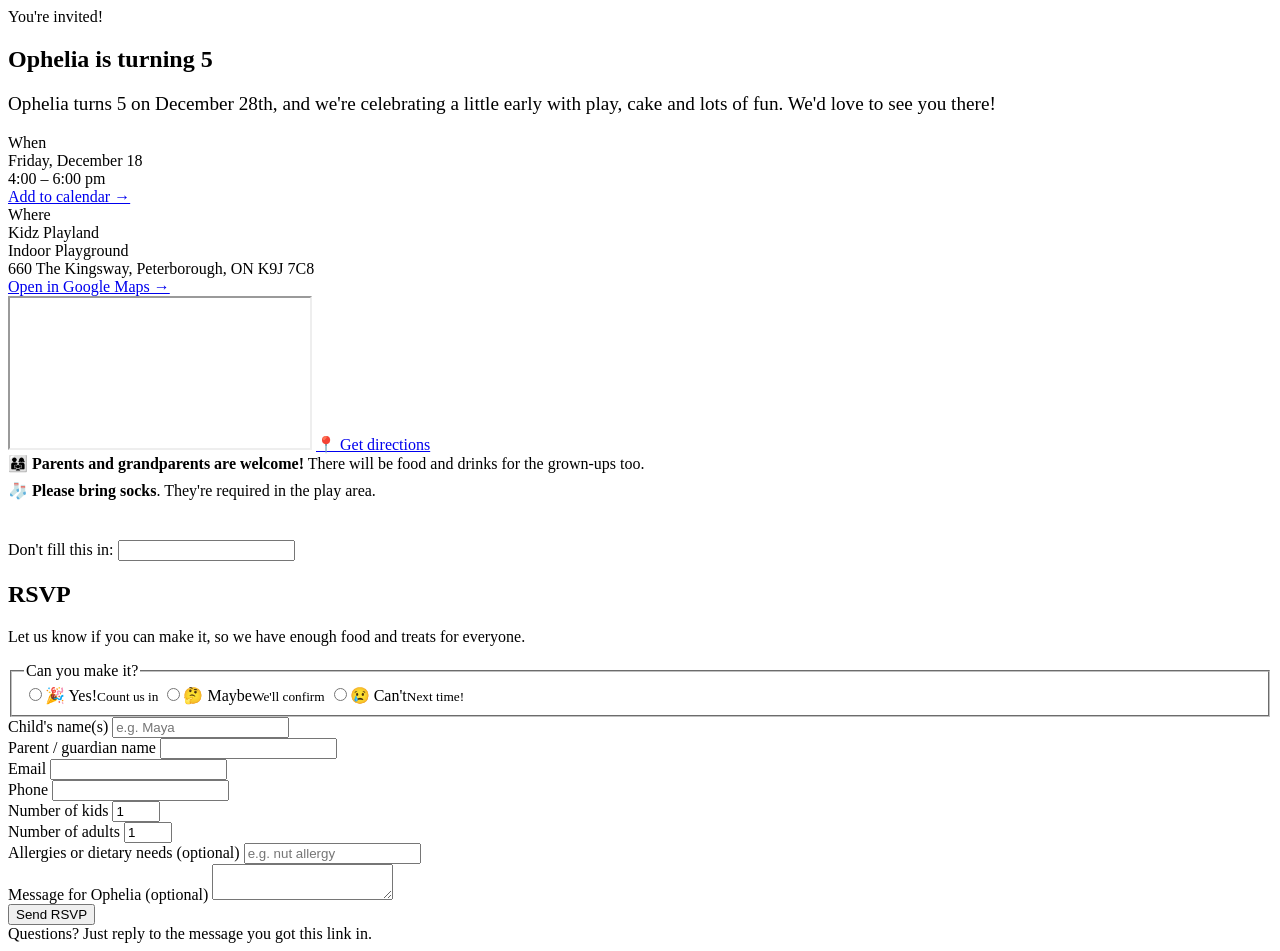
==== public/birthday/index.html @ d17a63dd "Simplify adults label and align two-column RSVP fields Co-Authored-By: Claude Opus 5.5 <noreply@anth" ====
<!doctype html>
<html lang="en">
<head>
  <meta charset="utf-8">
  <meta name="viewport" content="width=device-width, initial-scale=1">
  <meta name="robots" content="noindex, nofollow">
  <title>Ophelia's 5th birthday party</title>
  <meta name="description" content="Join us to celebrate! Tap to see the details and RSVP.">
  <meta name="theme-color" content="#ff6fa5">

  <!-- Link preview for texts and emails -->
  <meta property="og:type" content="website">
  <meta property="og:url" content="https://opheliadex.com/birthday/">
  <meta property="og:title" content="You're invited to Ophelia's 5th birthday party! 🎉">
  <meta property="og:description" content="Friday, December 18 · 4–6 pm · Kidz Playland, Peterborough. Tap to RSVP.">
  <meta property="og:image" content="https://opheliadex.com/images/invite-preview.png">
  <meta property="og:image:width" content="1200">
  <meta property="og:image:height" content="630">
  <meta name="twitter:card" content="summary_large_image">

  <link rel="icon" href="/favicon.svg" type="image/svg+xml">
  <link rel="preconnect" href="https://fonts.googleapis.com">
  <link rel="preconnect" href="https://fonts.gstatic.com" crossorigin>
  <link href="https://fonts.googleapis.com/css2?family=Fredoka:wght@500;600&family=Nunito:wght@400;600;700;800&display=swap" rel="stylesheet">
  <link rel="stylesheet" href="/styles.css">
</head>
<body>
  <main>
    <section class="invite-hero confetti">
      <div class="wrap narrow">
        <div class="eyebrow">You're invited!</div>
        <h1>Ophelia is turning <span class="age">5</span></h1>
        <p class="lead" style="color:var(--muted);font-size:1.2rem">Ophelia turns 5 on December 28th, and we're celebrating a little early with play, cake and lots of fun. We'd love to see you there!</p>

        <div class="details" style="text-align:left">
          <div class="detail">
            <div class="label">When</div>
            <div class="value">Friday, December 18</div>
            <div class="sub">4:00 – 6:00 pm<br>
              <a href="/birthday/party.ics">Add to calendar →</a></div>
          </div>
          <div class="detail">
            <div class="label">Where</div>
            <div class="value">Kidz Playland</div>
            <div class="sub">Indoor Playground<br>660 The Kingsway, Peterborough, ON K9J 7C8<br>
              <a href="https://www.google.com/maps/place/Kidz+Playland+-+Indoor+Playground/@44.2764696,-78.3451571,17z/data=!3m1!4b1!4m6!3m5!1s0x89d58d0263e0dae3:0xb6d3b5774a932951!8m2!3d44.2764696!4d-78.3425822!16s%2Fg%2F11gxt74zpr" target="_blank" rel="noopener">Open in Google Maps →</a></div>
          </div>
        </div>

        <div class="map">
          <iframe title="Map to Kidz Playland" loading="lazy" referrerpolicy="no-referrer-when-downgrade" allowfullscreen
                  src="https://www.google.com/maps?q=Kidz+Playland+-+Indoor+Playground,+660+The+Kingsway,+Peterborough,+ON+K9J+7C8&amp;z=15&amp;output=embed"></iframe>
          <a class="btn secondary map-btn" href="https://www.google.com/maps/dir/?api=1&amp;destination=Kidz+Playland+-+Indoor+Playground,+660+The+Kingsway,+Peterborough,+ON+K9J+7C8" target="_blank" rel="noopener">📍 Get directions</a>
        </div>
        <div class="note" style="text-align:left">
          <p style="margin:0 0 .5em">👨‍👩‍👧 <strong>Parents and grandparents are welcome!</strong> There will be food and drinks for the grown-ups too.</p>
          <p style="margin:0">🧦 <strong>Please bring socks</strong>. They're required in the play area.</p>
        </div>
      </div>
    </section>

    <section style="padding-top:24px">
      <div class="wrap narrow">
        <form class="rsvp" name="rsvp" method="POST" action="/birthday/thanks/"
              data-netlify="true" netlify-honeypot="bot-field">
          <input type="hidden" name="form-name" value="rsvp">
          <p class="hp"><label>Don't fill this in: <input name="bot-field" tabindex="-1" autocomplete="off"></label></p>

          <h2>RSVP</h2>
          <p class="deadline">Let us know if you can make it, so we have enough food and treats for everyone.</p>

          <fieldset class="field">
            <legend>Can you make it?</legend>
            <div class="choices">
              <label class="choice"><input type="radio" name="attending" value="Yes" required><span>🎉 Yes!<small>Count us in</small></span></label>
              <label class="choice"><input type="radio" name="attending" value="Maybe"><span>🤔 Maybe<small>We'll confirm</small></span></label>
              <label class="choice"><input type="radio" name="attending" value="No"><span>😢 Can't<small>Next time!</small></span></label>
            </div>
          </fieldset>

          <div class="field">
            <label for="child">Child's name(s)</label>
            <input id="child" type="text" name="child_names" autocomplete="off" required placeholder="e.g. Maya">
          </div>

          <div class="field">
            <label for="parent">Parent / guardian name</label>
            <input id="parent" type="text" name="parent_name" autocomplete="name" required>
          </div>

          <div class="row">
            <div class="field">
              <label for="email">Email</label>
              <input id="email" type="email" name="email" autocomplete="email" required>
            </div>
            <div class="field">
              <label for="phone">Phone</label>
              <input id="phone" type="tel" name="phone" autocomplete="tel" inputmode="tel" required
                     pattern="[0-9+\(\)\-\s.]{7,}" title="Please enter a phone number">
            </div>
          </div>

          <div class="attending-only">
            <div class="row">
              <div class="field">
                <label for="kids">Number of kids</label>
                <input id="kids" type="number" name="kids" min="0" max="10" value="1" inputmode="numeric">
              </div>
              <div class="field">
                <label for="adults">Number of adults</label>
                <input id="adults" type="number" name="adults" min="0" max="10" value="1" inputmode="numeric">
              </div>
            </div>
            <div class="field">
              <label for="allergies">Allergies or dietary needs <span class="hint">(optional)</span></label>
              <input id="allergies" type="text" name="allergies" placeholder="e.g. nut allergy">
            </div>
          </div>

          <div class="field">
            <label for="message">Message for Ophelia <span class="hint">(optional)</span></label>
            <textarea id="message" name="message"></textarea>
          </div>

          <button class="btn" type="submit">Send RSVP</button>
        </form>
      </div>
    </section>
  </main>

  <footer class="site-footer">
    <div class="wrap">Questions? Just reply to the message you got this link in.</div>
  </footer>

  <script>
    // Hide headcount and allergy fields when someone can't come.
    (function () {
      var form = document.querySelector('form.rsvp');
      var extra = form.querySelector('.attending-only');
      form.addEventListener('change', function (e) {
        if (e.target.name !== 'attending') return;
        extra.hidden = e.target.value === 'No';
      });
    })();
  </script>
</body>
</html>
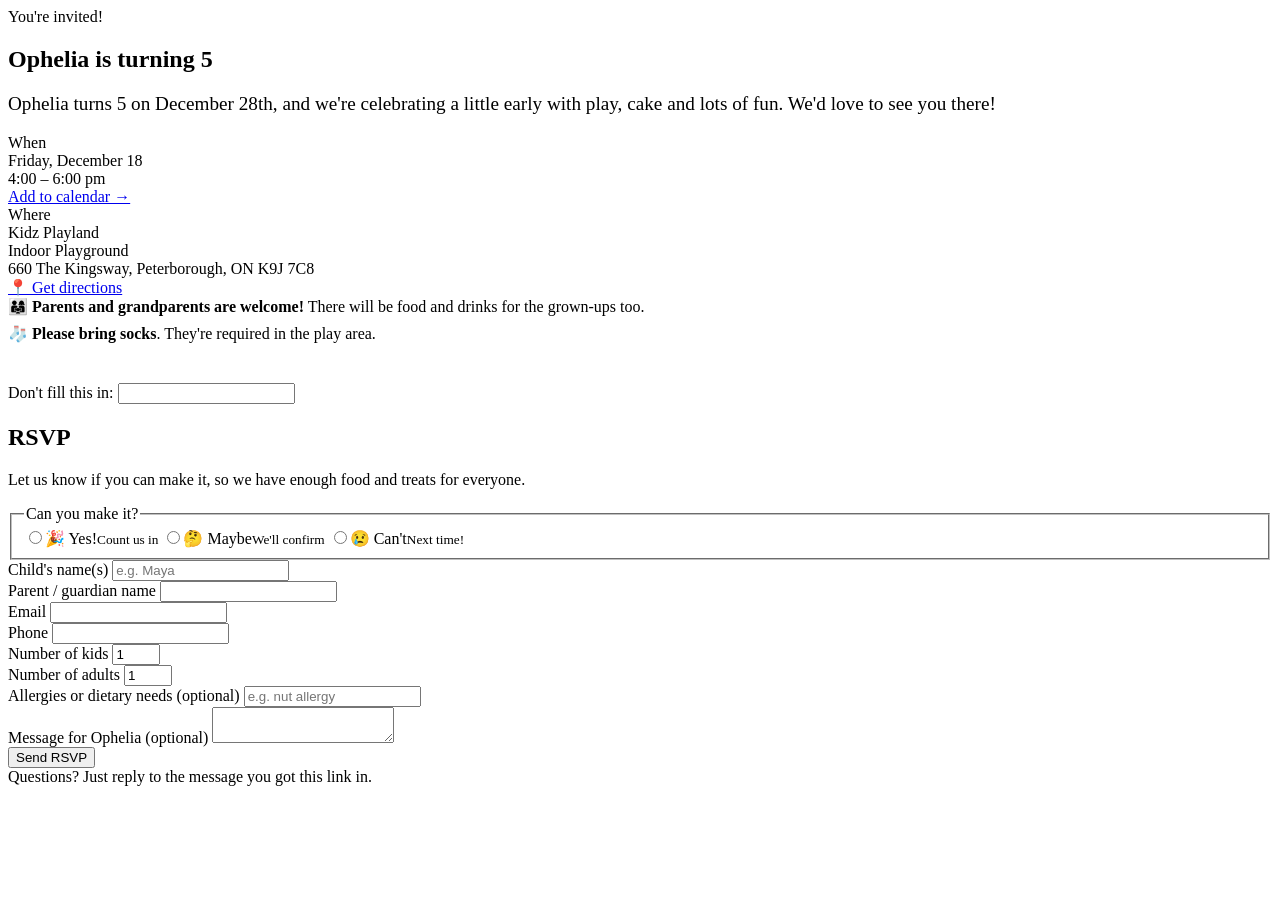
==== commit 5fceccae: "Replace map embed with Get directions button in Where card Co-Authored-By: Claude Opus 5.5 <noreply@" ====
--- a/public/birthday/index.html
+++ b/public/birthday/index.html
@@ -42,16 +42,11 @@
           <div class="detail">
             <div class="label">Where</div>
             <div class="value">Kidz Playland</div>
-            <div class="sub">Indoor Playground<br>660 The Kingsway, Peterborough, ON K9J 7C8<br>
-              <a href="https://www.google.com/maps/place/Kidz+Playland+-+Indoor+Playground/@44.2764696,-78.3451571,17z/data=!3m1!4b1!4m6!3m5!1s0x89d58d0263e0dae3:0xb6d3b5774a932951!8m2!3d44.2764696!4d-78.3425822!16s%2Fg%2F11gxt74zpr" target="_blank" rel="noopener">Open in Google Maps →</a></div>
+            <div class="sub">Indoor Playground<br>660 The Kingsway, Peterborough, ON K9J 7C8</div>
+            <a class="btn secondary dir-btn" href="https://www.google.com/maps/dir/?api=1&amp;destination=Kidz+Playland+-+Indoor+Playground,+660+The+Kingsway,+Peterborough,+ON+K9J+7C8" target="_blank" rel="noopener">📍 Get directions</a>
           </div>
         </div>
 
-        <div class="map">
-          <iframe title="Map to Kidz Playland" loading="lazy" referrerpolicy="no-referrer-when-downgrade" allowfullscreen
-                  src="https://www.google.com/maps?q=Kidz+Playland+-+Indoor+Playground,+660+The+Kingsway,+Peterborough,+ON+K9J+7C8&amp;z=15&amp;output=embed"></iframe>
-          <a class="btn secondary map-btn" href="https://www.google.com/maps/dir/?api=1&amp;destination=Kidz+Playland+-+Indoor+Playground,+660+The+Kingsway,+Peterborough,+ON+K9J+7C8" target="_blank" rel="noopener">📍 Get directions</a>
-        </div>
         <div class="note" style="text-align:left">
           <p style="margin:0 0 .5em">👨‍👩‍👧 <strong>Parents and grandparents are welcome!</strong> There will be food and drinks for the grown-ups too.</p>
           <p style="margin:0">🧦 <strong>Please bring socks</strong>. They're required in the play area.</p>
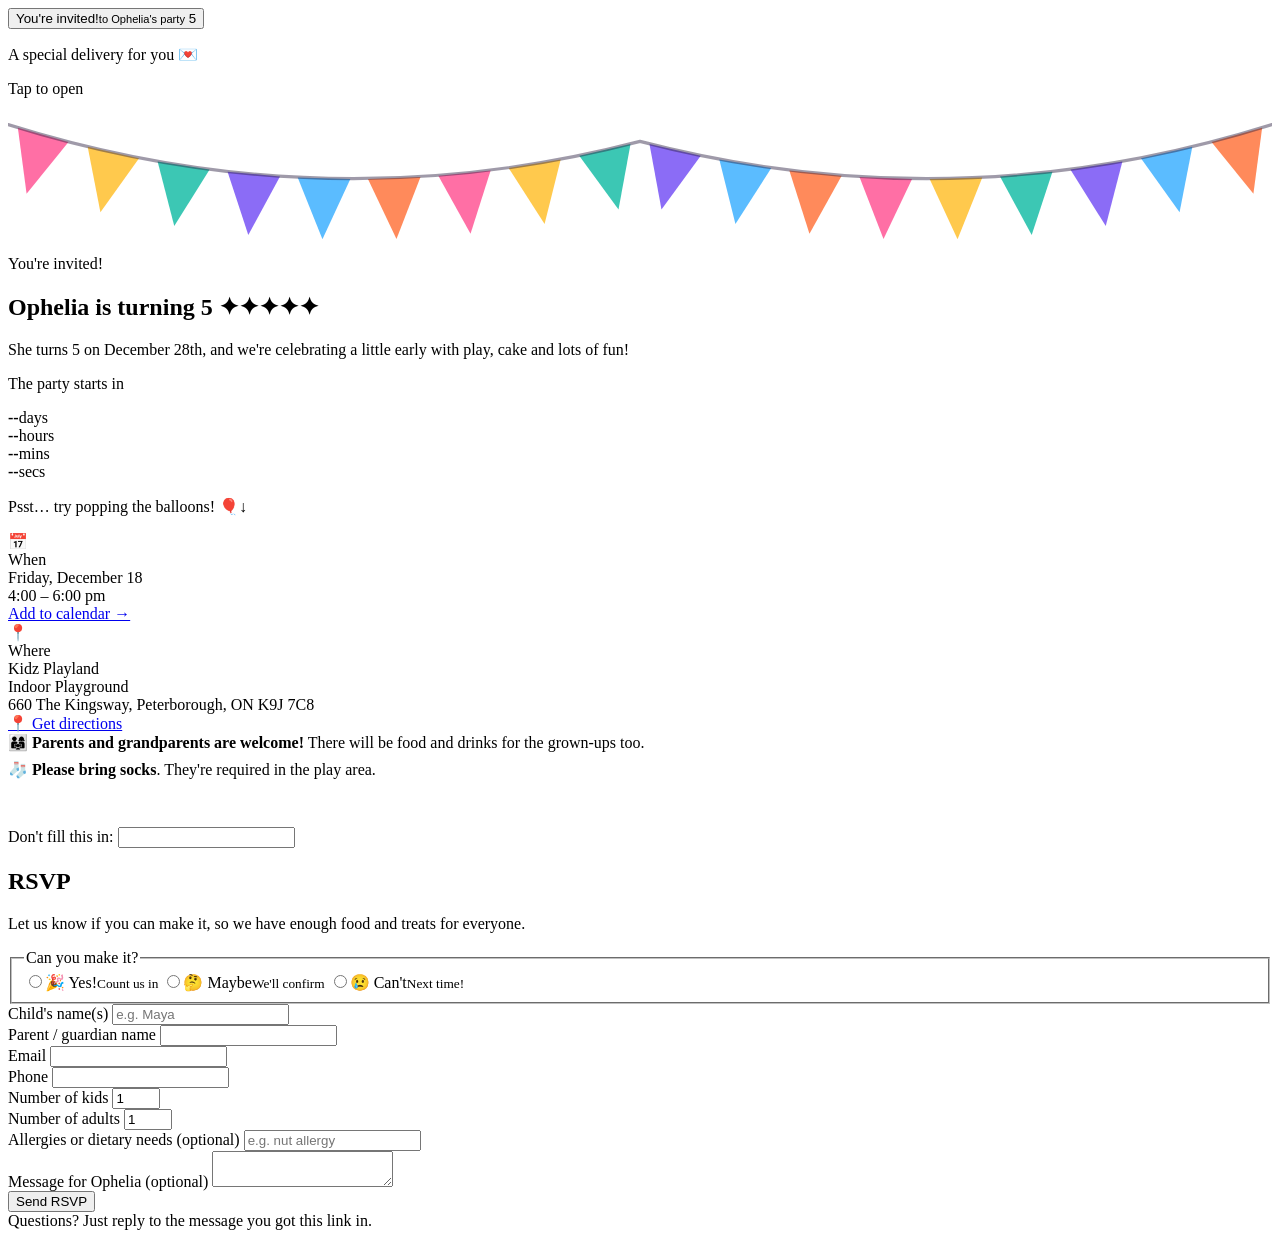
==== commit 609aa410: "Make the birthday invite an experience: envelope intro, balloon sky, countdown and confetti Co-Autho" ====
--- a/public/birthday/index.html
+++ b/public/birthday/index.html
@@ -1,5 +1,5 @@
 <!doctype html>
-<html lang="en">
+<html lang="en" class="party">
 <head>
   <meta charset="utf-8">
   <meta name="viewport" content="width=device-width, initial-scale=1">
@@ -23,23 +23,96 @@
   <link rel="preconnect" href="https://fonts.gstatic.com" crossorigin>
   <link href="https://fonts.googleapis.com/css2?family=Fredoka:wght@500;600&family=Nunito:wght@400;600;700;800&display=swap" rel="stylesheet">
   <link rel="stylesheet" href="/styles.css">
+  <link rel="stylesheet" href="/party.css">
+  <script>
+    // Show the envelope intro once per visit (skipped for people who prefer reduced motion).
+    (function (r) {
+      r.classList.add('js');
+      try {
+        if (!matchMedia('(prefers-reduced-motion: reduce)').matches && !sessionStorage.getItem('invite-opened')) r.classList.add('intro-on');
+      } catch (e) {}
+      // Safety net: never leave the envelope covering the page if the effects script fails to load.
+      setTimeout(function () { if (!window.__party) r.classList.remove('intro-on'); }, 4000);
+    })(document.documentElement);
+  </script>
+  <script src="/party.js" defer></script>
 </head>
 <body>
+  <div class="intro">
+    <button class="envelope" type="button" aria-label="Open your invitation">
+      <span class="env-back"></span>
+      <span class="env-letter">You're invited!<small>to Ophelia's party</small></span>
+      <span class="env-front"></span>
+      <span class="env-flap"></span>
+      <span class="env-seal">5</span>
+    </button>
+    <p class="intro-text">A special delivery for you 💌</p>
+    <p class="intro-tap">Tap to open</p>
+  </div>
+
   <main>
-    <section class="invite-hero confetti">
+    <section class="sky">
+      <div class="cloud c1"></div><div class="cloud c2"></div><div class="cloud c3"></div>
+      <svg class="bunting" viewBox="0 0 1200 130" aria-hidden="true">
+      <polygon points="9.3,13.1 57.4,26.7 17.6,75.7" fill="#ff6fa5"/>
+      <polygon points="75.6,31.2 124.4,41.9 87.7,93.2" fill="#ffc94d"/>
+      <polygon points="142.0,45.1 191.4,52.8 157.8,106.3" fill="#3cc7b4"/>
+      <polygon points="208.4,54.8 258.2,59.3 228.1,114.9" fill="#8b6cf6"/>
+      <polygon points="275.0,60.3 325.0,61.7 298.5,119.0" fill="#5bbcff"/>
+      <polygon points="341.7,61.6 391.6,59.7 368.8,118.6" fill="#ff8a5b"/>
+      <polygon points="408.5,58.6 458.2,53.6 439.1,113.8" fill="#ff6fa5"/>
+      <polygon points="475.3,51.3 524.7,43.2 509.4,104.5" fill="#ffc94d"/>
+      <polygon points="542.3,39.7 591.0,28.6 579.6,90.7" fill="#3cc7b4"/>
+      <polygon points="609.0,28.6 657.7,39.7 620.4,90.7" fill="#8b6cf6"/>
+      <polygon points="675.3,43.2 724.7,51.3 690.6,104.5" fill="#5bbcff"/>
+      <polygon points="741.8,53.6 791.5,58.6 760.9,113.8" fill="#ff8a5b"/>
+      <polygon points="808.4,59.7 858.3,61.6 831.2,118.6" fill="#ff6fa5"/>
+      <polygon points="875.0,61.7 925.0,60.3 901.5,119.0" fill="#ffc94d"/>
+      <polygon points="941.8,59.3 991.6,54.8 971.9,114.9" fill="#3cc7b4"/>
+      <polygon points="1008.6,52.8 1058.0,45.1 1042.2,106.3" fill="#8b6cf6"/>
+      <polygon points="1075.6,41.9 1124.4,31.2 1112.3,93.2" fill="#5bbcff"/>
+      <polygon points="1142.6,26.7 1190.7,13.1 1182.4,75.7" fill="#ff8a5b"/>
+      <path d="M0,10 Q300,104 600,26 Q900,104 1200,10" fill="none" stroke="#2b2140" stroke-opacity=".45" stroke-width="3" stroke-linecap="round"/>
+      </svg>
+      <div class="balloons" data-balloons aria-hidden="true"></div>
+
+      <div class="wrap narrow sky-inner">
+        <div class="eyebrow pop">You're invited!</div>
+        <h1>
+          <span class="pop p2">Ophelia</span> <span class="pop p3">is turning</span>
+          <span class="five-wrap pop p4">
+            <span class="five">5</span>
+            <span class="spark s1" aria-hidden="true">✦</span><span class="spark s2" aria-hidden="true">✦</span><span class="spark s3" aria-hidden="true">✦</span><span class="spark s4" aria-hidden="true">✦</span><span class="spark s5" aria-hidden="true">✦</span>
+          </span>
+        </h1>
+        <p class="lead pop p5">She turns 5 on December 28th, and we're celebrating a little early with play, cake and lots of fun!</p>
+
+        <div class="countdown pop p6" id="countdown">
+          <p class="cd-label">The party starts in</p>
+          <div class="cd-tiles">
+            <div class="cd"><b data-u="d">--</b><span>days</span></div>
+            <div class="cd"><b data-u="h">--</b><span>hours</span></div>
+            <div class="cd"><b data-u="m">--</b><span>mins</span></div>
+            <div class="cd"><b data-u="s">--</b><span>secs</span></div>
+          </div>
+        </div>
+
+        <p class="pop-hint">Psst… try popping the balloons! 🎈<span class="scroll-cue" aria-hidden="true">↓</span></p>
+      </div>
+    </section>
+
+    <section class="party-details">
       <div class="wrap narrow">
-        <div class="eyebrow">You're invited!</div>
-        <h1>Ophelia is turning <span class="age">5</span></h1>
-        <p class="lead" style="color:var(--muted);font-size:1.2rem">Ophelia turns 5 on December 28th, and we're celebrating a little early with play, cake and lots of fun. We'd love to see you there!</p>
-
-        <div class="details" style="text-align:left">
+        <div class="details reveal" style="text-align:left">
           <div class="detail">
+            <span class="sticker" aria-hidden="true">📅</span>
             <div class="label">When</div>
             <div class="value">Friday, December 18</div>
             <div class="sub">4:00 – 6:00 pm<br>
               <a href="/birthday/party.ics">Add to calendar →</a></div>
           </div>
           <div class="detail">
+            <span class="sticker" aria-hidden="true">📍</span>
             <div class="label">Where</div>
             <div class="value">Kidz Playland</div>
             <div class="sub">Indoor Playground<br>660 The Kingsway, Peterborough, ON K9J 7C8</div>
@@ -47,16 +120,16 @@
           </div>
         </div>
 
-        <div class="note" style="text-align:left">
+        <div class="note reveal" style="text-align:left">
           <p style="margin:0 0 .5em">👨‍👩‍👧 <strong>Parents and grandparents are welcome!</strong> There will be food and drinks for the grown-ups too.</p>
           <p style="margin:0">🧦 <strong>Please bring socks</strong>. They're required in the play area.</p>
         </div>
       </div>
     </section>
 
-    <section style="padding-top:24px">
+    <section class="confetti" style="padding-top:32px">
       <div class="wrap narrow">
-        <form class="rsvp" name="rsvp" method="POST" action="/birthday/thanks/"
+        <form class="rsvp reveal" name="rsvp" method="POST" action="/birthday/thanks/"
               data-netlify="true" netlify-honeypot="bot-field">
           <input type="hidden" name="form-name" value="rsvp">
           <p class="hp"><label>Don't fill this in: <input name="bot-field" tabindex="-1" autocomplete="off"></label></p>
@@ -127,16 +200,5 @@
     <div class="wrap">Questions? Just reply to the message you got this link in.</div>
   </footer>
 
-  <script>
-    // Hide headcount and allergy fields when someone can't come.
-    (function () {
-      var form = document.querySelector('form.rsvp');
-      var extra = form.querySelector('.attending-only');
-      form.addEventListener('change', function (e) {
-        if (e.target.name !== 'attending') return;
-        extra.hidden = e.target.value === 'No';
-      });
-    })();
-  </script>
 </body>
 </html>
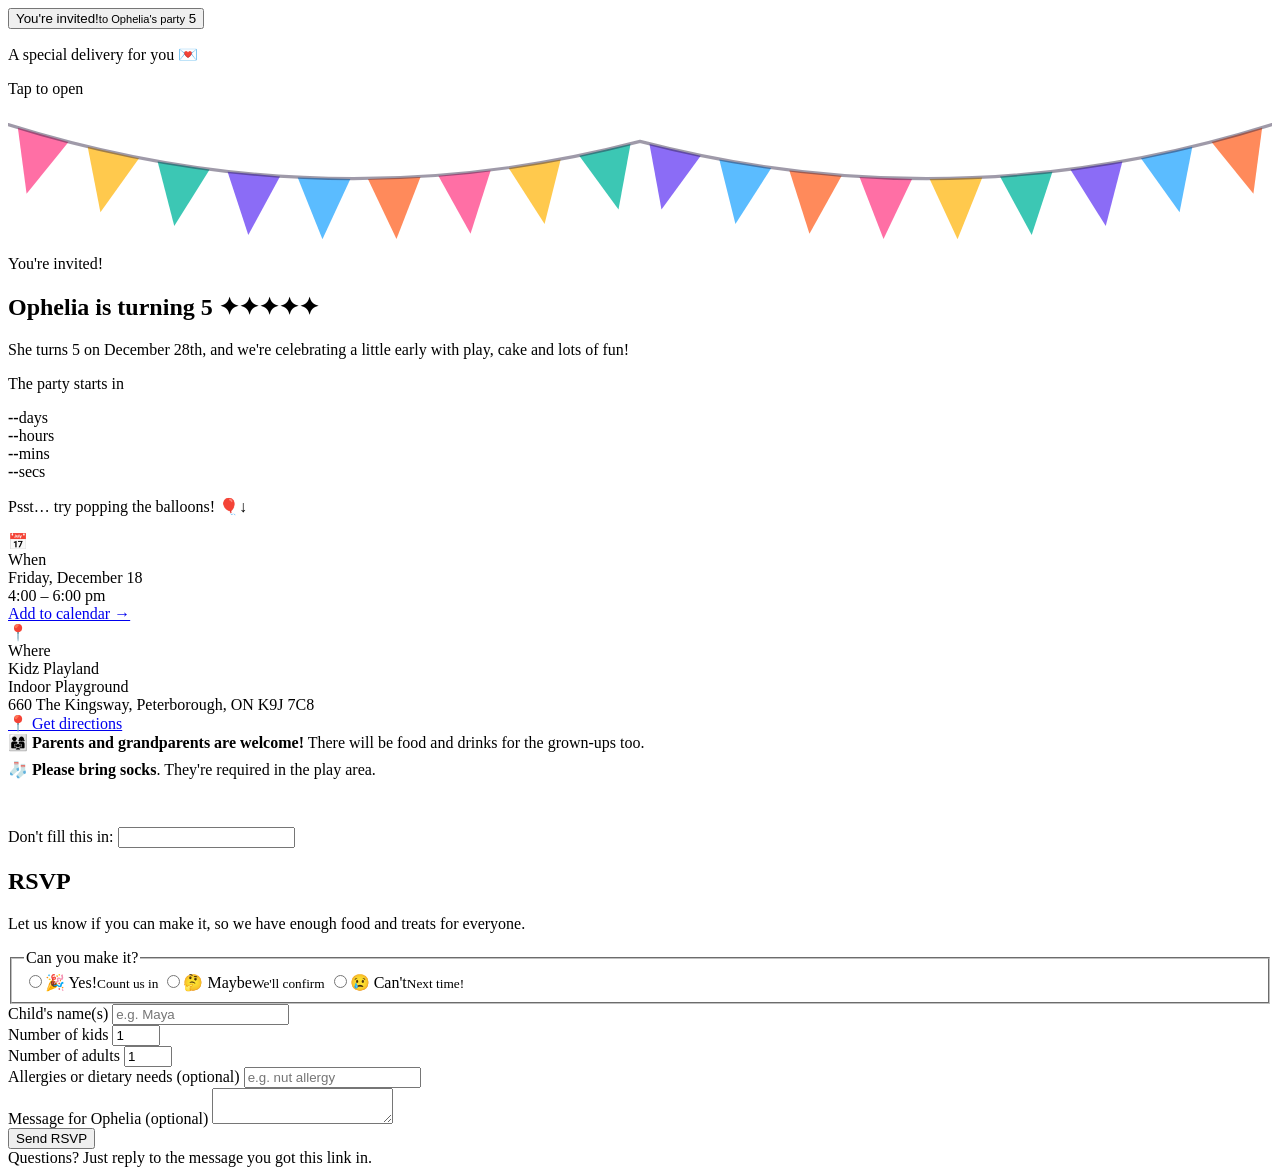
==== commit 6418042d: "Add balloon pop sound; drop parent name, email and phone from RSVP Co-Authored-By: Claude Fable 5.2 " ====
--- a/public/birthday/index.html
+++ b/public/birthday/index.html
@@ -151,23 +151,6 @@
             <input id="child" type="text" name="child_names" autocomplete="off" required placeholder="e.g. Maya">
           </div>
 
-          <div class="field">
-            <label for="parent">Parent / guardian name</label>
-            <input id="parent" type="text" name="parent_name" autocomplete="name" required>
-          </div>
-
-          <div class="row">
-            <div class="field">
-              <label for="email">Email</label>
-              <input id="email" type="email" name="email" autocomplete="email" required>
-            </div>
-            <div class="field">
-              <label for="phone">Phone</label>
-              <input id="phone" type="tel" name="phone" autocomplete="tel" inputmode="tel" required
-                     pattern="[0-9+\(\)\-\s.]{7,}" title="Please enter a phone number">
-            </div>
-          </div>
-
           <div class="attending-only">
             <div class="row">
               <div class="field">
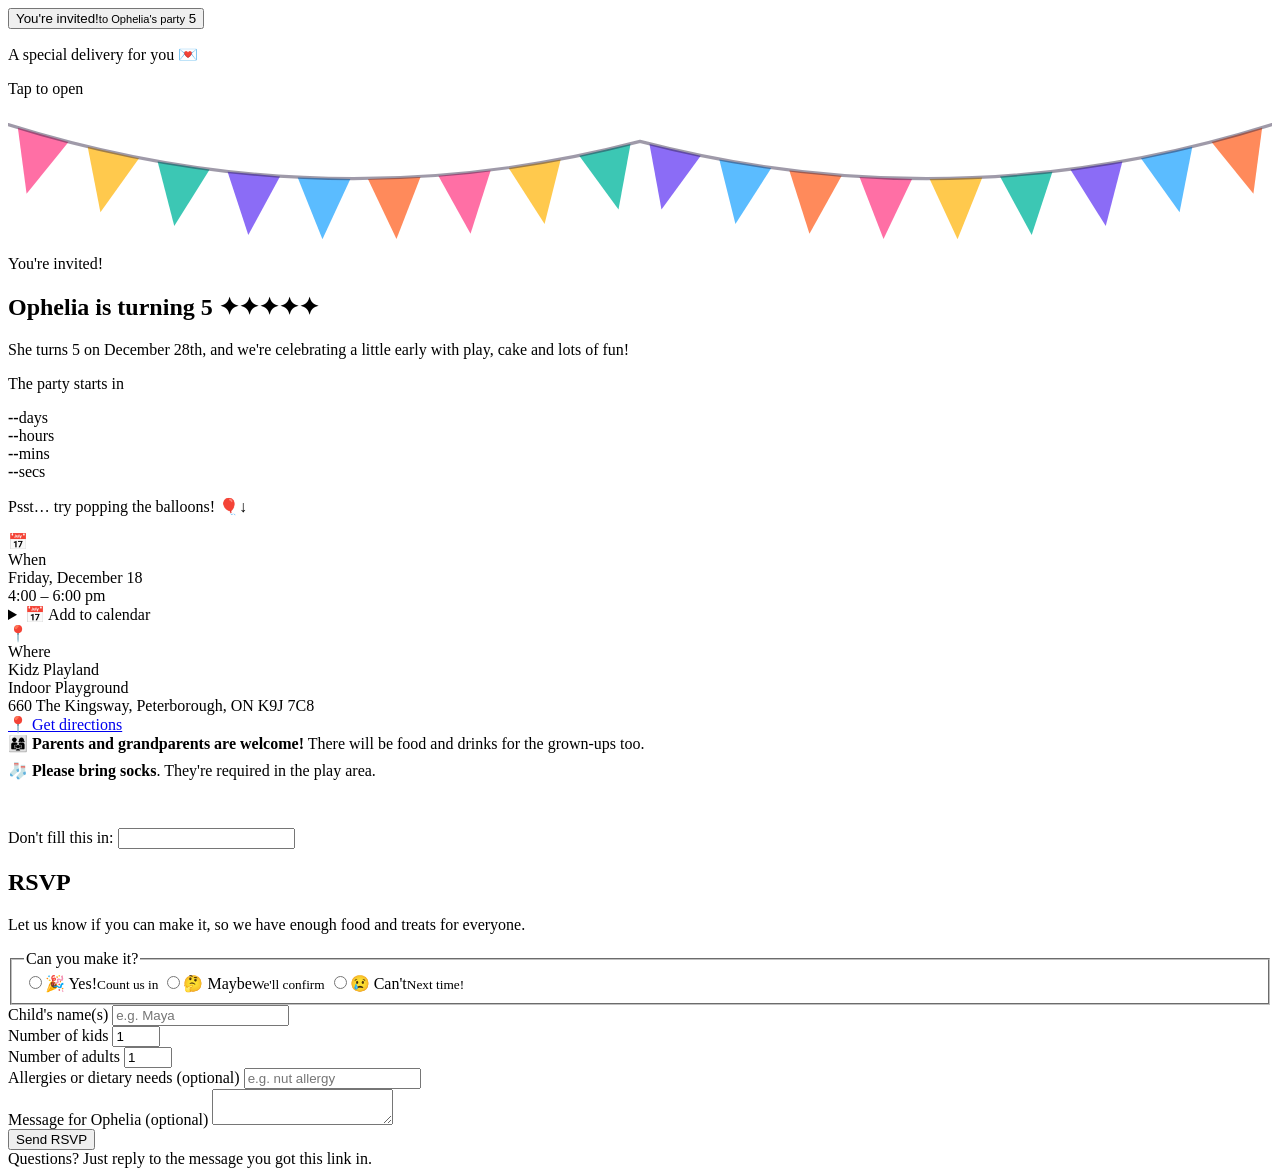
==== commit 9aae3bae: "Add calendar menu: Google, Outlook, Microsoft 365 and Apple/other Co-Authored-By: Claude Fable 5.2 <" ====
--- a/public/birthday/index.html
+++ b/public/birthday/index.html
@@ -108,8 +108,16 @@
             <span class="sticker" aria-hidden="true">📅</span>
             <div class="label">When</div>
             <div class="value">Friday, December 18</div>
-            <div class="sub">4:00 – 6:00 pm<br>
-              <a href="/birthday/party.ics">Add to calendar →</a></div>
+            <div class="sub">4:00 – 6:00 pm</div>
+            <details class="cal">
+              <summary>📅 Add to calendar</summary>
+              <div class="cal-menu">
+                <a href="https://calendar.google.com/calendar/render?action=TEMPLATE&amp;text=Ophelia%27s%205th%20Birthday%20Party%20%F0%9F%8E%89&amp;dates=20261218T210000Z/20261218T230000Z&amp;details=Parents%20and%20grandparents%20welcome%20-%20food%20and%20drinks%20for%20grown-ups%20too.%20Please%20bring%20socks%20for%20the%20play%20area.%0A%0AInvite%20%26%20RSVP%3A%20https%3A%2F%2Fopheliadex.com%2Fbirthday%2F&amp;location=Kidz%20Playland%20-%20Indoor%20Playground%2C%20660%20The%20Kingsway%2C%20Peterborough%2C%20ON%20K9J%207C8" target="_blank" rel="noopener">Google Calendar</a>
+                <a href="https://outlook.live.com/calendar/0/deeplink/compose?path=%2Fcalendar%2Faction%2Fcompose&amp;rru=addevent&amp;subject=Ophelia%27s%205th%20Birthday%20Party%20%F0%9F%8E%89&amp;startdt=2026-12-18T21%3A00%3A00Z&amp;enddt=2026-12-18T23%3A00%3A00Z&amp;body=Parents%20and%20grandparents%20welcome%20-%20food%20and%20drinks%20for%20grown-ups%20too.%20Please%20bring%20socks%20for%20the%20play%20area.%3Cbr%3E%3Cbr%3EInvite%20%26%20RSVP%3A%20https%3A%2F%2Fopheliadex.com%2Fbirthday%2F&amp;location=Kidz%20Playland%20-%20Indoor%20Playground%2C%20660%20The%20Kingsway%2C%20Peterborough%2C%20ON%20K9J%207C8" target="_blank" rel="noopener">Outlook.com</a>
+                <a href="https://outlook.office.com/calendar/0/deeplink/compose?path=%2Fcalendar%2Faction%2Fcompose&amp;rru=addevent&amp;subject=Ophelia%27s%205th%20Birthday%20Party%20%F0%9F%8E%89&amp;startdt=2026-12-18T21%3A00%3A00Z&amp;enddt=2026-12-18T23%3A00%3A00Z&amp;body=Parents%20and%20grandparents%20welcome%20-%20food%20and%20drinks%20for%20grown-ups%20too.%20Please%20bring%20socks%20for%20the%20play%20area.%3Cbr%3E%3Cbr%3EInvite%20%26%20RSVP%3A%20https%3A%2F%2Fopheliadex.com%2Fbirthday%2F&amp;location=Kidz%20Playland%20-%20Indoor%20Playground%2C%20660%20The%20Kingsway%2C%20Peterborough%2C%20ON%20K9J%207C8" target="_blank" rel="noopener">Microsoft 365 <small>(work or school)</small></a>
+                <a href="/birthday/party.ics">Apple Calendar / other</a>
+              </div>
+            </details>
           </div>
           <div class="detail">
             <span class="sticker" aria-hidden="true">📍</span>
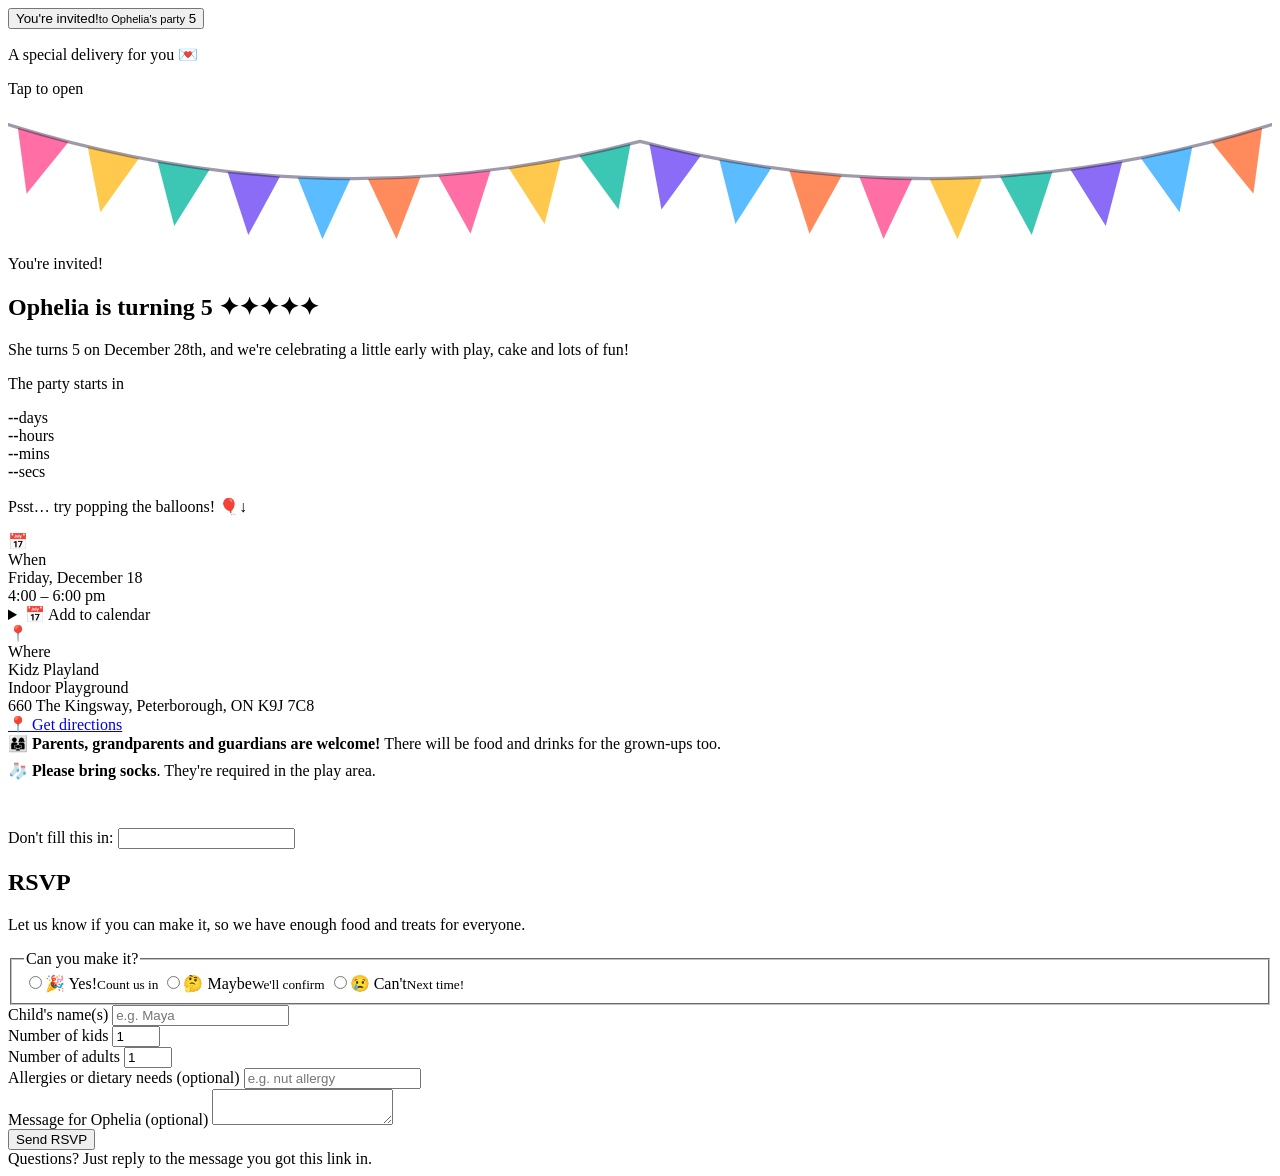
==== commit e9daff8f: "Welcome guardians alongside parents and grandparents Co-Authored-By: Claude Fable 5.2 <noreply@anthr" ====
--- a/public/birthday/index.html
+++ b/public/birthday/index.html
@@ -25,12 +25,12 @@
   <link rel="stylesheet" href="/styles.css">
   <link rel="stylesheet" href="/party.css">
   <script>
-    // Show the envelope intro once per visit (skipped for people who prefer reduced motion).
+    // Show the envelope every time the invite is opened, except when coming back from the thank-you page.
     (function (r) {
       r.classList.add('js');
-      try {
-        if (!matchMedia('(prefers-reduced-motion: reduce)').matches && !sessionStorage.getItem('invite-opened')) r.classList.add('intro-on');
-      } catch (e) {}
+      var back = false;
+      try { back = /\/birthday\/thanks/.test(new URL(document.referrer).pathname); } catch (e) {}
+      if (!back) r.classList.add('intro-on');
       // Safety net: never leave the envelope covering the page if the effects script fails to load.
       setTimeout(function () { if (!window.__party) r.classList.remove('intro-on'); }, 4000);
     })(document.documentElement);
@@ -112,9 +112,9 @@
             <details class="cal">
               <summary>📅 Add to calendar</summary>
               <div class="cal-menu">
-                <a href="https://calendar.google.com/calendar/render?action=TEMPLATE&amp;text=Ophelia%27s%205th%20Birthday%20Party%20%F0%9F%8E%89&amp;dates=20261218T210000Z/20261218T230000Z&amp;details=Parents%20and%20grandparents%20welcome%20-%20food%20and%20drinks%20for%20grown-ups%20too.%20Please%20bring%20socks%20for%20the%20play%20area.%0A%0AInvite%20%26%20RSVP%3A%20https%3A%2F%2Fopheliadex.com%2Fbirthday%2F&amp;location=Kidz%20Playland%20-%20Indoor%20Playground%2C%20660%20The%20Kingsway%2C%20Peterborough%2C%20ON%20K9J%207C8" target="_blank" rel="noopener">Google Calendar</a>
-                <a href="https://outlook.live.com/calendar/0/deeplink/compose?path=%2Fcalendar%2Faction%2Fcompose&amp;rru=addevent&amp;subject=Ophelia%27s%205th%20Birthday%20Party%20%F0%9F%8E%89&amp;startdt=2026-12-18T21%3A00%3A00Z&amp;enddt=2026-12-18T23%3A00%3A00Z&amp;body=Parents%20and%20grandparents%20welcome%20-%20food%20and%20drinks%20for%20grown-ups%20too.%20Please%20bring%20socks%20for%20the%20play%20area.%3Cbr%3E%3Cbr%3EInvite%20%26%20RSVP%3A%20https%3A%2F%2Fopheliadex.com%2Fbirthday%2F&amp;location=Kidz%20Playland%20-%20Indoor%20Playground%2C%20660%20The%20Kingsway%2C%20Peterborough%2C%20ON%20K9J%207C8" target="_blank" rel="noopener">Outlook.com</a>
-                <a href="https://outlook.office.com/calendar/0/deeplink/compose?path=%2Fcalendar%2Faction%2Fcompose&amp;rru=addevent&amp;subject=Ophelia%27s%205th%20Birthday%20Party%20%F0%9F%8E%89&amp;startdt=2026-12-18T21%3A00%3A00Z&amp;enddt=2026-12-18T23%3A00%3A00Z&amp;body=Parents%20and%20grandparents%20welcome%20-%20food%20and%20drinks%20for%20grown-ups%20too.%20Please%20bring%20socks%20for%20the%20play%20area.%3Cbr%3E%3Cbr%3EInvite%20%26%20RSVP%3A%20https%3A%2F%2Fopheliadex.com%2Fbirthday%2F&amp;location=Kidz%20Playland%20-%20Indoor%20Playground%2C%20660%20The%20Kingsway%2C%20Peterborough%2C%20ON%20K9J%207C8" target="_blank" rel="noopener">Microsoft 365 <small>(work or school)</small></a>
+                <a href="https://calendar.google.com/calendar/render?action=TEMPLATE&amp;text=Ophelia%27s%205th%20Birthday%20Party%20%F0%9F%8E%89&amp;dates=20261218T210000Z/20261218T230000Z&amp;details=Parents%2C%20grandparents%20and%20guardians%20welcome%20-%20food%20and%20drinks%20for%20grown-ups%20too.%20Please%20bring%20socks%20for%20the%20play%20area.%0A%0AInvite%20%26%20RSVP%3A%20https%3A%2F%2Fopheliadex.com%2Fbirthday%2F&amp;location=Kidz%20Playland%20-%20Indoor%20Playground%2C%20660%20The%20Kingsway%2C%20Peterborough%2C%20ON%20K9J%207C8" target="_blank" rel="noopener">Google Calendar</a>
+                <a href="https://outlook.live.com/calendar/0/deeplink/compose?path=%2Fcalendar%2Faction%2Fcompose&amp;rru=addevent&amp;subject=Ophelia%27s%205th%20Birthday%20Party%20%F0%9F%8E%89&amp;startdt=2026-12-18T21%3A00%3A00Z&amp;enddt=2026-12-18T23%3A00%3A00Z&amp;body=Parents%2C%20grandparents%20and%20guardians%20welcome%20-%20food%20and%20drinks%20for%20grown-ups%20too.%20Please%20bring%20socks%20for%20the%20play%20area.%3Cbr%3E%3Cbr%3EInvite%20%26%20RSVP%3A%20https%3A%2F%2Fopheliadex.com%2Fbirthday%2F&amp;location=Kidz%20Playland%20-%20Indoor%20Playground%2C%20660%20The%20Kingsway%2C%20Peterborough%2C%20ON%20K9J%207C8" target="_blank" rel="noopener">Outlook.com</a>
+                <a href="https://outlook.office.com/calendar/0/deeplink/compose?path=%2Fcalendar%2Faction%2Fcompose&amp;rru=addevent&amp;subject=Ophelia%27s%205th%20Birthday%20Party%20%F0%9F%8E%89&amp;startdt=2026-12-18T21%3A00%3A00Z&amp;enddt=2026-12-18T23%3A00%3A00Z&amp;body=Parents%2C%20grandparents%20and%20guardians%20welcome%20-%20food%20and%20drinks%20for%20grown-ups%20too.%20Please%20bring%20socks%20for%20the%20play%20area.%3Cbr%3E%3Cbr%3EInvite%20%26%20RSVP%3A%20https%3A%2F%2Fopheliadex.com%2Fbirthday%2F&amp;location=Kidz%20Playland%20-%20Indoor%20Playground%2C%20660%20The%20Kingsway%2C%20Peterborough%2C%20ON%20K9J%207C8" target="_blank" rel="noopener">Microsoft 365 <small>(work or school)</small></a>
                 <a href="/birthday/party.ics">Apple Calendar / other</a>
               </div>
             </details>
@@ -129,7 +129,7 @@
         </div>
 
         <div class="note reveal" style="text-align:left">
-          <p style="margin:0 0 .5em">👨‍👩‍👧 <strong>Parents and grandparents are welcome!</strong> There will be food and drinks for the grown-ups too.</p>
+          <p style="margin:0 0 .5em">👨‍👩‍👧 <strong>Parents, grandparents and guardians are welcome!</strong> There will be food and drinks for the grown-ups too.</p>
           <p style="margin:0">🧦 <strong>Please bring socks</strong>. They're required in the play area.</p>
         </div>
       </div>
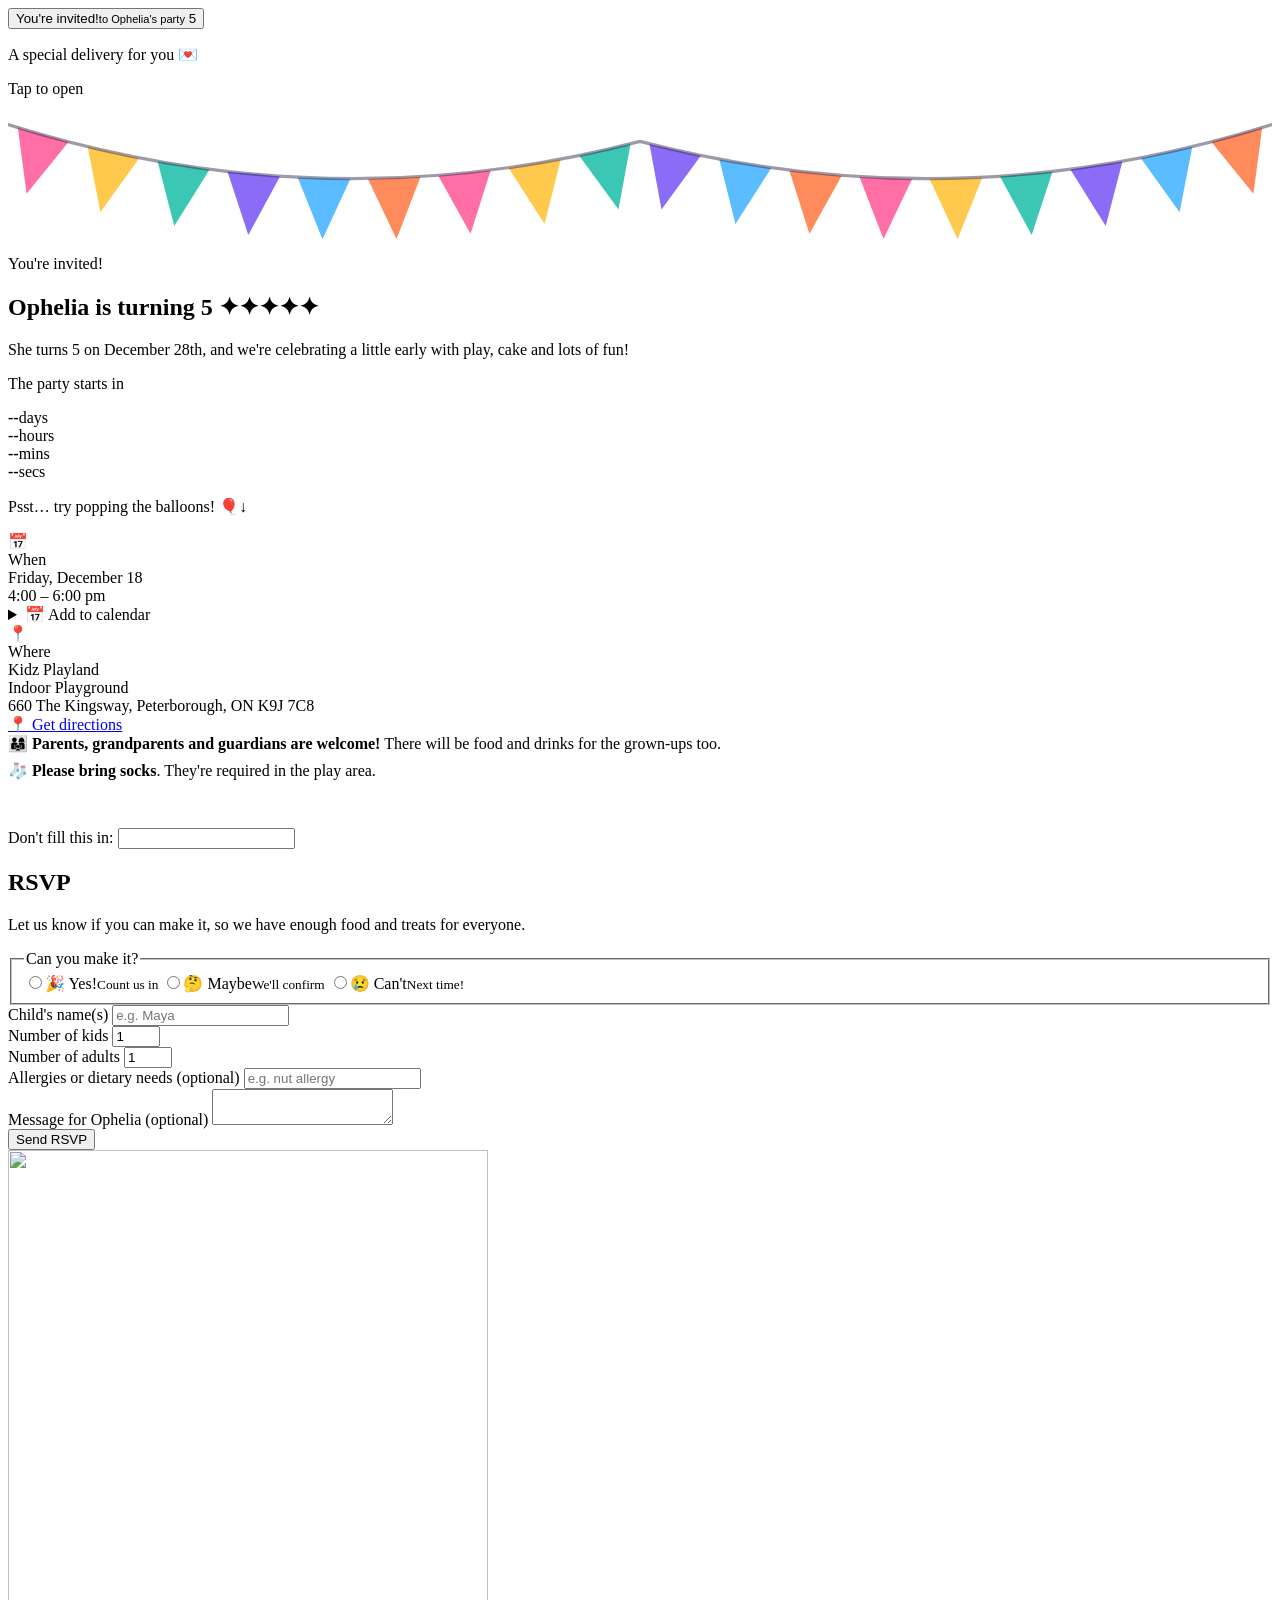
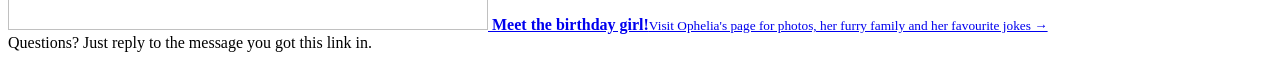
==== commit 4830be45: "Link the invite and thank-you page to the homepage Co-Authored-By: Claude Fable 5.2 <noreply@anthrop" ====
--- a/public/birthday/index.html
+++ b/public/birthday/index.html
@@ -187,6 +187,15 @@
     </section>
   </main>
 
+  <section class="meet reveal">
+    <div class="wrap narrow">
+      <a class="meet-card" href="/">
+        <img src="/images/ophelia.jpg" alt="" width="480" height="480" loading="lazy">
+        <span><strong>Meet the birthday girl!</strong><small>Visit Ophelia's page for photos, her furry family and her favourite jokes →</small></span>
+      </a>
+    </div>
+  </section>
+
   <footer class="site-footer">
     <div class="wrap">Questions? Just reply to the message you got this link in.</div>
   </footer>
